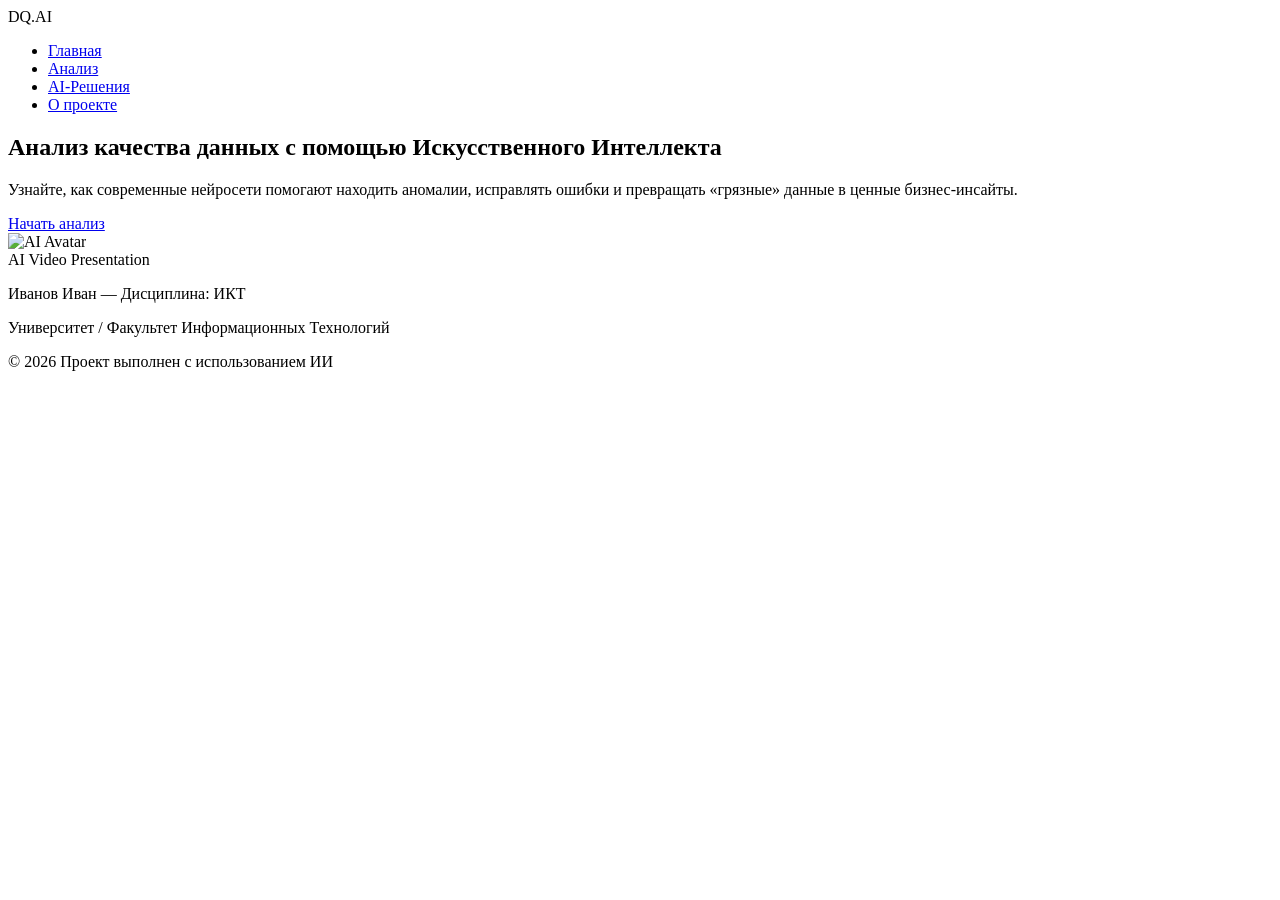
==== index.html @ f72f48d0 "Add files via upload" ====
<!DOCTYPE html>
<html lang="ru">
<head>
    <meta charset="UTF-8">
    <meta name="viewport" content="width=device-width, initial-scale=1.0">
    <title>DataQuality AI — Главная</title>
    <script src="https://cdn.tailwindcss.com"></script>
    <link rel="stylesheet" href="style.css">
</head>
<body class="bg-slate-50 text-slate-900 flex flex-col min-h-screen">

    <header class="bg-white shadow-md sticky top-0 z-50">
        <nav class="container mx-auto px-6 py-4 flex justify-between items-center">
            <div class="text-2xl font-bold text-blue-600">DQ.AI</div>
            <ul class="flex space-x-8 font-medium">
                <li><a href="index.html" class="text-blue-600 border-b-2 border-blue-600">Главная</a></li>
                <li><a href="analysis.html" class="hover:text-blue-600 transition">Анализ</a></li>
                <li><a href="solutions.html" class="hover:text-blue-600 transition">AI-Решения</a></li>
                <li><a href="about.html" class="hover:text-blue-600 transition">О проекте</a></li>
            </ul>
        </nav>
    </header>

    <main class="flex-grow">
        <section class="container mx-auto px-6 py-20 flex flex-col md:flex-row items-center">
            <div class="md:w-1/2">
                <h1 class="text-5xl font-extrabold leading-tight mb-6">
                    Анализ качества данных с помощью <span class="text-blue-600">Искусственного Интеллекта</span>
                </h1>
                <p class="text-lg text-slate-600 mb-8">
                    Узнайте, как современные нейросети помогают находить аномалии, исправлять ошибки и превращать «грязные» данные в ценные бизнес-инсайты.
                </p>
                <a href="analysis.html" class="bg-blue-600 text-white px-8 py-3 rounded-lg shadow-lg hover:bg-blue-700 transition">Начать анализ</a>
            </div>
            <div class="md:w-1/2 mt-12 md:mt-0 flex justify-center">
                <div class="relative w-80 h-80 bg-blue-100 rounded-full flex items-center justify-center overflow-hidden border-4 border-white shadow-2xl">
                    <img src="https://via.placeholder.com/400x400?text=AI+Avatar" alt="AI Avatar" class="w-full h-full object-cover">
                    <div class="absolute bottom-4 bg-white/80 backdrop-blur px-4 py-2 rounded-full text-sm font-semibold">AI Video Presentation</div>
                </div>
            </div>
        </section>
    </main>

    <footer class="bg-slate-900 text-slate-300 py-10">
        <div class="container mx-auto px-6 text-center">
            <p class="mb-2">Иванов Иван — Дисциплина: ИКТ</p>
            <p class="text-sm">Университет / Факультет Информационных Технологий</p>
            <p class="text-sm opacity-50 mt-4">© 2026 Проект выполнен с использованием ИИ</p>
        </div>
    </footer>
</body>
</html>
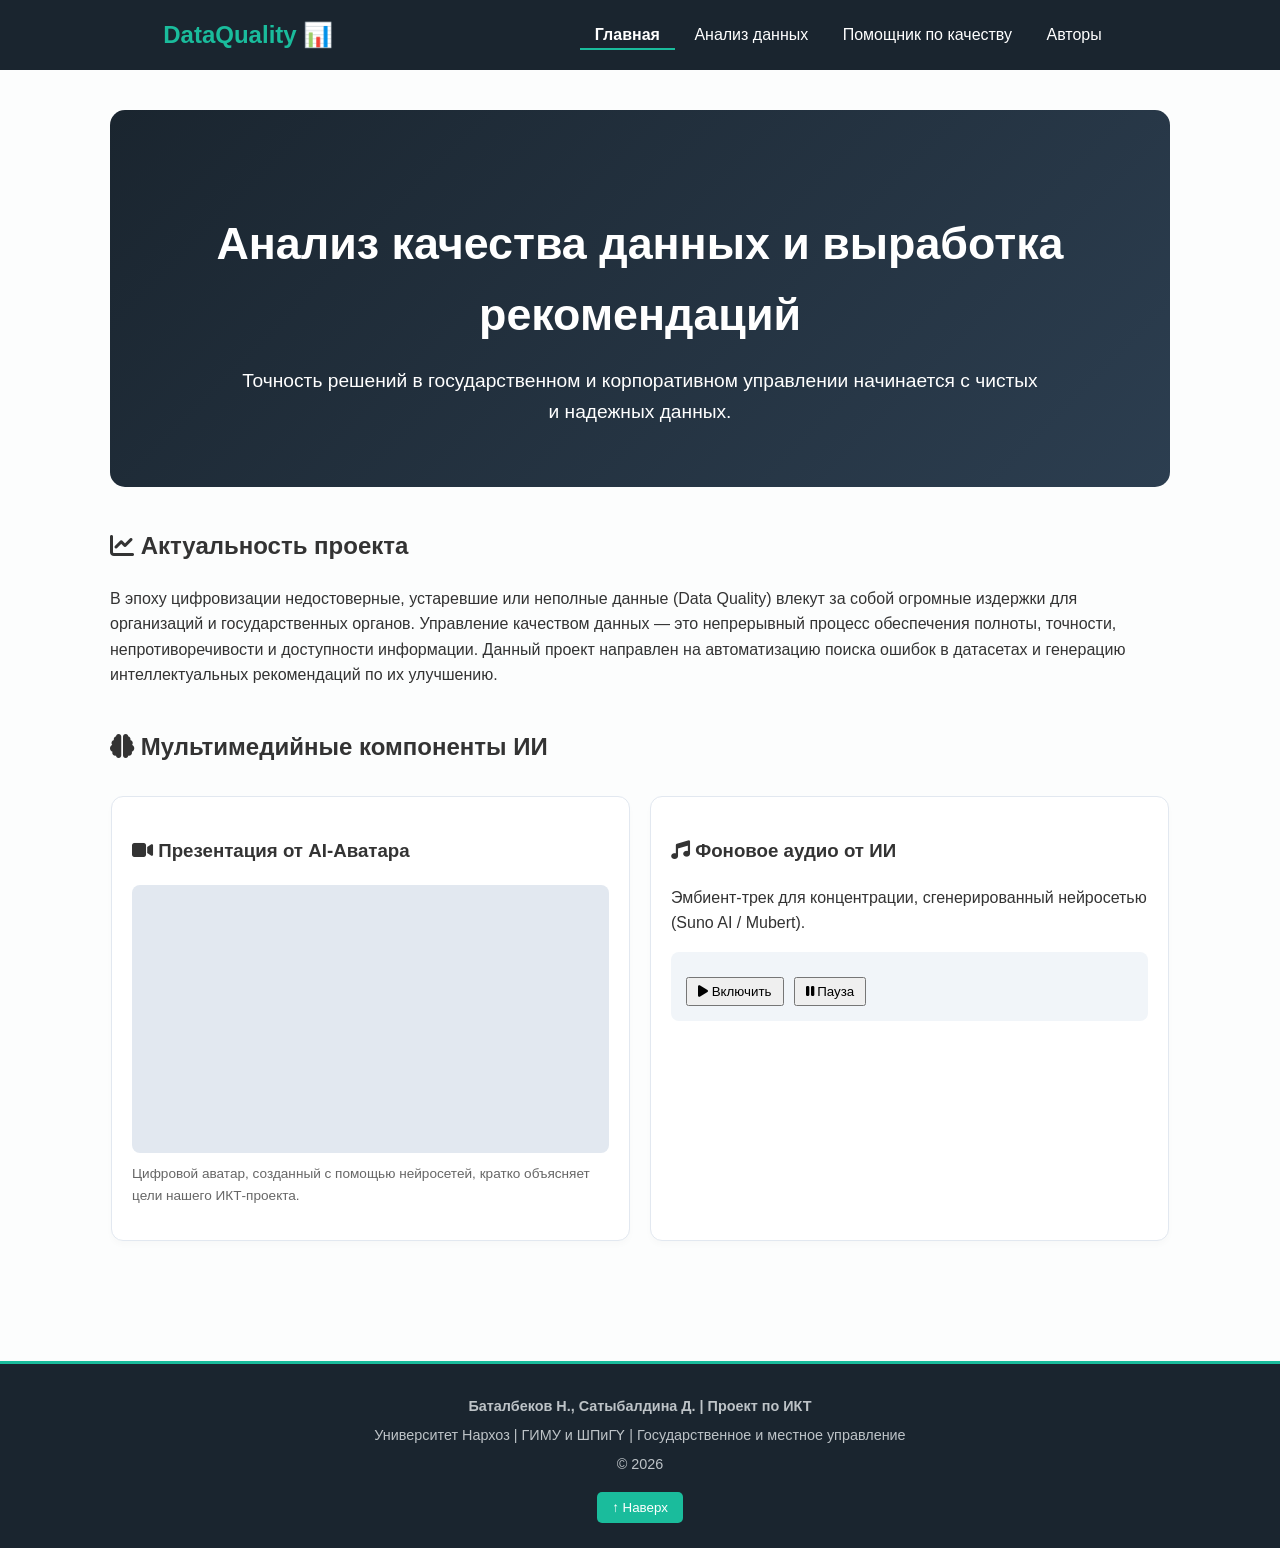
==== commit 36a0dfa1: "Add files via upload" ====
--- a/index.html
+++ b/index.html
@@ -2,51 +2,74 @@
 <html lang="ru">
 <head>
     <meta charset="UTF-8">
-    <meta name="viewport" content="width=device-width, initial-scale=1.0">
-    <title>DataQuality AI — Главная</title>
-    <script src="https://cdn.tailwindcss.com"></script>
+    <title>DataQuality | Главная</title>
     <link rel="stylesheet" href="style.css">
+    <link rel="stylesheet" href="https://cdnjs.cloudflare.com/ajax/libs/font-awesome/6.5.1/css/all.min.css">
 </head>
-<body class="bg-slate-50 text-slate-900 flex flex-col min-h-screen">
+<body>
 
-    <header class="bg-white shadow-md sticky top-0 z-50">
-        <nav class="container mx-auto px-6 py-4 flex justify-between items-center">
-            <div class="text-2xl font-bold text-blue-600">DQ.AI</div>
-            <ul class="flex space-x-8 font-medium">
-                <li><a href="index.html" class="text-blue-600 border-b-2 border-blue-600">Главная</a></li>
-                <li><a href="analysis.html" class="hover:text-blue-600 transition">Анализ</a></li>
-                <li><a href="solutions.html" class="hover:text-blue-600 transition">AI-Решения</a></li>
-                <li><a href="about.html" class="hover:text-blue-600 transition">О проекте</a></li>
-            </ul>
-        </nav>
-    </header>
+<header>
+    <nav>
+        <div class="logo">DataQuality 📊</div>
+        <div class="menu">
+            <a href="index.html" class="active">Главная</a>
+            <a href="dashboard.html">Анализ данных</a>
+            <a href="bot.html">Помощник по качеству</a>
+            <a href="creators.html">Авторы</a>
+        </div>
+    </nav>
+</header>
 
-    <main class="flex-grow">
-        <section class="container mx-auto px-6 py-20 flex flex-col md:flex-row items-center">
-            <div class="md:w-1/2">
-                <h1 class="text-5xl font-extrabold leading-tight mb-6">
-                    Анализ качества данных с помощью <span class="text-blue-600">Искусственного Интеллекта</span>
-                </h1>
-                <p class="text-lg text-slate-600 mb-8">
-                    Узнайте, как современные нейросети помогают находить аномалии, исправлять ошибки и превращать «грязные» данные в ценные бизнес-инсайты.
-                </p>
-                <a href="analysis.html" class="bg-blue-600 text-white px-8 py-3 rounded-lg shadow-lg hover:bg-blue-700 transition">Начать анализ</a>
+<main>
+    <section class="hero">
+        <h1 style="font-size: 2.8rem; margin-bottom: 15px;">Анализ качества данных и выработка рекомендаций</h1>
+        <p style="font-size: 1.2rem; max-width: 800px; margin: 0 auto;">Точность решений в государственном и корпоративном управлении начинается с чистых и надежных данных.</p>
+    </section>
+
+    <section class="analytics-intro" style="margin-bottom: 40px;">
+        <h2><i class="fas fa-chart-line"></i> Актуальность проекта</h2>
+        <p>В эпоху цифровизации недостоверные, устаревшие или неполные данные (Data Quality) влекут за собой огромные издержки для организаций и государственных органов. Управление качеством данных — это непрерывный процесс обеспечения полноты, точности, непротиворечивости и доступности информации. Данный проект направлен на автоматизацию поиска ошибок в датасетах и генерацию интеллектуальных рекомендаций по их улучшению.</p>
+    </section>
+
+    <section class="media-section">
+        <h2><i class="fas fa-brain"></i> Мультимедийные компоненты ИИ</h2>
+        <div class="media-container">
+            
+            <div class="media-card">
+                <h3><i class="fas fa-video"></i> Презентация от AI-Аватара</h3>
+                <div style="position:relative;padding-top:56.25%; background:#e2e8f0; border-radius:8px; overflow:hidden;">
+                    <iframe src="https://www.youtube.com/embed/dQw4w9WgXcQ" style="position:absolute;top:0;left:0;width:100%;height:100%;border:0;" allowfullscreen></iframe>
+                </div>
+                <p style="font-size:0.85rem; color:#666; margin-top:10px;">Цифровой аватар, созданный с помощью нейросетей, кратко объясняет цели нашего ИКТ-проекта.</p>
             </div>
-            <div class="md:w-1/2 mt-12 md:mt-0 flex justify-center">
-                <div class="relative w-80 h-80 bg-blue-100 rounded-full flex items-center justify-center overflow-hidden border-4 border-white shadow-2xl">
-                    <img src="https://via.placeholder.com/400x400?text=AI+Avatar" alt="AI Avatar" class="w-full h-full object-cover">
-                    <div class="absolute bottom-4 bg-white/80 backdrop-blur px-4 py-2 rounded-full text-sm font-semibold">AI Video Presentation</div>
+
+            <div class="media-card">
+                <h3><i class="fas fa-music"></i> Фоновое аудио от ИИ</h3>
+                <p>Эмбиент-трек для концентрации, сгенерированный нейросетью (Suno AI / Mubert).</p>
+                <div class="audio-controls">
+                    <audio id="bgMusic" loop style="width: 100%;">
+                        <source src="https://www.soundhelix.com/examples/mp3/SoundHelix-Song-1.mp3" type="audio/mpeg">
+                        Ваш браузер не поддерживает аудио.
+                    </audio>
+                    <div style="margin-top:10px; display:flex; gap:10px;">
+                        <button onclick="document.getElementById('bgMusic').play()" style="padding:5px 10px; cursor:pointer;"><i class="fas fa-play"></i> Включить</button>
+                        <button onclick="document.getElementById('bgMusic').pause()" style="padding:5px 10px; cursor:pointer;"><i class="fas fa-pause"></i> Пауза</button>
+                    </div>
                 </div>
             </div>
-        </section>
-    </main>
 
-    <footer class="bg-slate-900 text-slate-300 py-10">
-        <div class="container mx-auto px-6 text-center">
-            <p class="mb-2">Иванов Иван — Дисциплина: ИКТ</p>
-            <p class="text-sm">Университет / Факультет Информационных Технологий</p>
-            <p class="text-sm opacity-50 mt-4">© 2026 Проект выполнен с использованием ИИ</p>
         </div>
-    </footer>
+    </section>
+</main>
+
+<footer>
+    <div class="footer-content">
+        <p><strong>Баталбеков Н., Сатыбалдина Д. | Проект по ИКТ</strong></p>
+        <p>Университет Нархоз | ГИМУ и ШПиГҮ | Государственное и местное управление</p>
+        <p>© 2026</p>
+        <button id="backToTop" onclick="window.scrollTo(0, 0)">↑ Наверх</button>
+    </div>
+</footer>
+
 </body>
 </html>
--- a/style.css
+++ b/style.css
@@ -0,0 +1,210 @@
+/* Base Styles */
+body {
+    font-family: 'Segoe UI', Tahoma, Geneva, Verdana, sans-serif;
+    margin: 0;
+    line-height: 1.6;
+    display: flex;
+    flex-direction: column;
+    min-height: 100vh;
+    color: #333;
+    background-color: #fcfdfd;
+}
+
+header {
+    background: #1a252f;
+    color: white;
+    padding: 1rem 0;
+    position: sticky;
+    top: 0;
+    z-index: 1000;
+}
+
+nav {
+    display: flex;
+    justify-content: space-around;
+    align-items: center;
+    max-width: 1200px;
+    margin: auto;
+}
+
+.logo { font-size: 1.5rem; font-weight: bold; color: #1abc9c; }
+
+nav a {
+    color: white;
+    text-decoration: none;
+    padding: 5px 15px;
+    transition: color 0.3s;
+}
+
+nav a:hover { color: #1abc9c; }
+
+.active {
+    border-bottom: 2px solid #1abc9c;
+    font-weight: bold;
+}
+
+main {
+    flex: 1;
+    padding: 40px 20px;
+    max-width: 1100px;
+    margin: auto;
+    width: 100%;
+    box-sizing: border-box;
+}
+
+/* Hero Section */
+.hero {
+    background: linear-gradient(135deg, #1a252f 0%, #2c3e50 100%);
+    color: white;
+    padding: 60px 20px;
+    border-radius: 15px;
+    margin-bottom: 40px;
+    text-align: center;
+}
+
+/* Footer Styles */
+footer {
+    background: #1a252f;
+    color: #bdc3c7;
+    padding: 25px 20px;
+    text-align: center;
+    margin-top: 50px;
+    font-size: 0.9rem;
+    border-top: 3px solid #1abc9c;
+}
+
+.footer-content p { margin: 6px 0; }
+
+#backToTop {
+    background: #1abc9c;
+    color: white;
+    border: none;
+    padding: 8px 15px;
+    cursor: pointer;
+    border-radius: 5px;
+    transition: background 0.3s;
+    margin-top: 10px;
+}
+
+#backToTop:hover { background: #16a085; }
+
+/* Media, Audio & Video UI */
+.media-container {
+    display: flex;
+    gap: 20px;
+    justify-content: center;
+    flex-wrap: wrap;
+    margin: 30px 0;
+}
+
+.media-card {
+    background: #fff;
+    border: 1px solid #e2e8f0;
+    padding: 20px;
+    border-radius: 12px;
+    width: 45%;
+    min-width: 300px;
+    box-shadow: 0 4px 6px rgba(0,0,0,0.02);
+}
+
+.audio-controls {
+    background: #f1f5f9;
+    padding: 15px;
+    border-radius: 8px;
+    margin-top: 15px;
+}
+
+/* Tables & Dashboards */
+.table-container {
+    overflow-x: auto;
+    margin: 30px 0;
+    box-shadow: 0 4px 12px rgba(0,0,0,0.05);
+    border-radius: 8px;
+}
+
+table {
+    width: 100%;
+    border-collapse: collapse;
+    background: white;
+    text-align: left;
+}
+
+th, td { padding: 14px 20px; border-bottom: 1px solid #e2e8f0; }
+th { background: #2c3e50; color: white; }
+tr:hover { background: #f8fafc; }
+
+.status-badge {
+    padding: 4px 8px;
+    border-radius: 4px;
+    font-size: 0.85rem;
+    font-weight: bold;
+}
+.status-good { background: #d1fae5; color: #065f46; }
+.status-bad { background: #fee2e2; color: #991b1b; }
+
+/* Creators Layout */
+.creators-container {
+    display: flex;
+    justify-content: center;
+    gap: 40px;
+    flex-wrap: wrap;
+    margin-top: 30px;
+}
+
+.creator-card {
+    background: white;
+    border-radius: 15px;
+    box-shadow: 0 4px 15px rgba(0,0,0,0.05);
+    padding: 30px;
+    width: 320px;
+    text-align: center;
+    transition: transform 0.3s;
+    border-top: 5px solid #1abc9c;
+}
+
+.creator-card:hover { transform: translateY(-5px); }
+
+.profile-img {
+    font-size: 45px;
+    background: #f1f5f9;
+    width: 90px;
+    height: 90px;
+    line-height: 90px;
+    border-radius: 50%;
+    margin: 0 auto 25px;
+}
+
+.card-links {
+    display: flex;
+    justify-content: center;
+    gap: 15px;
+    margin-top: 25px;
+}
+
+.card-links a, .btn-copy-email {
+    text-decoration: none;
+    color: #2c3e50;
+    font-size: 0.9rem;
+    padding: 8px 14px;
+    background: #fff;
+    border: 1px solid #cbd5e1;
+    border-radius: 6px;
+    display: inline-flex;
+    align-items: center;
+    gap: 6px;
+    cursor: pointer;
+    font-family: inherit;
+    transition: all 0.2s ease;
+}
+
+.card-links a:hover, .btn-copy-email:hover {
+    background: #1abc9c;
+    color: white;
+    border-color: #1abc9c;
+}
+
+.btn-copy-email.copied {
+    background-color: #2ecc71 !important;
+    color: white !important;
+    border-color: #2ecc71 !important;
+}
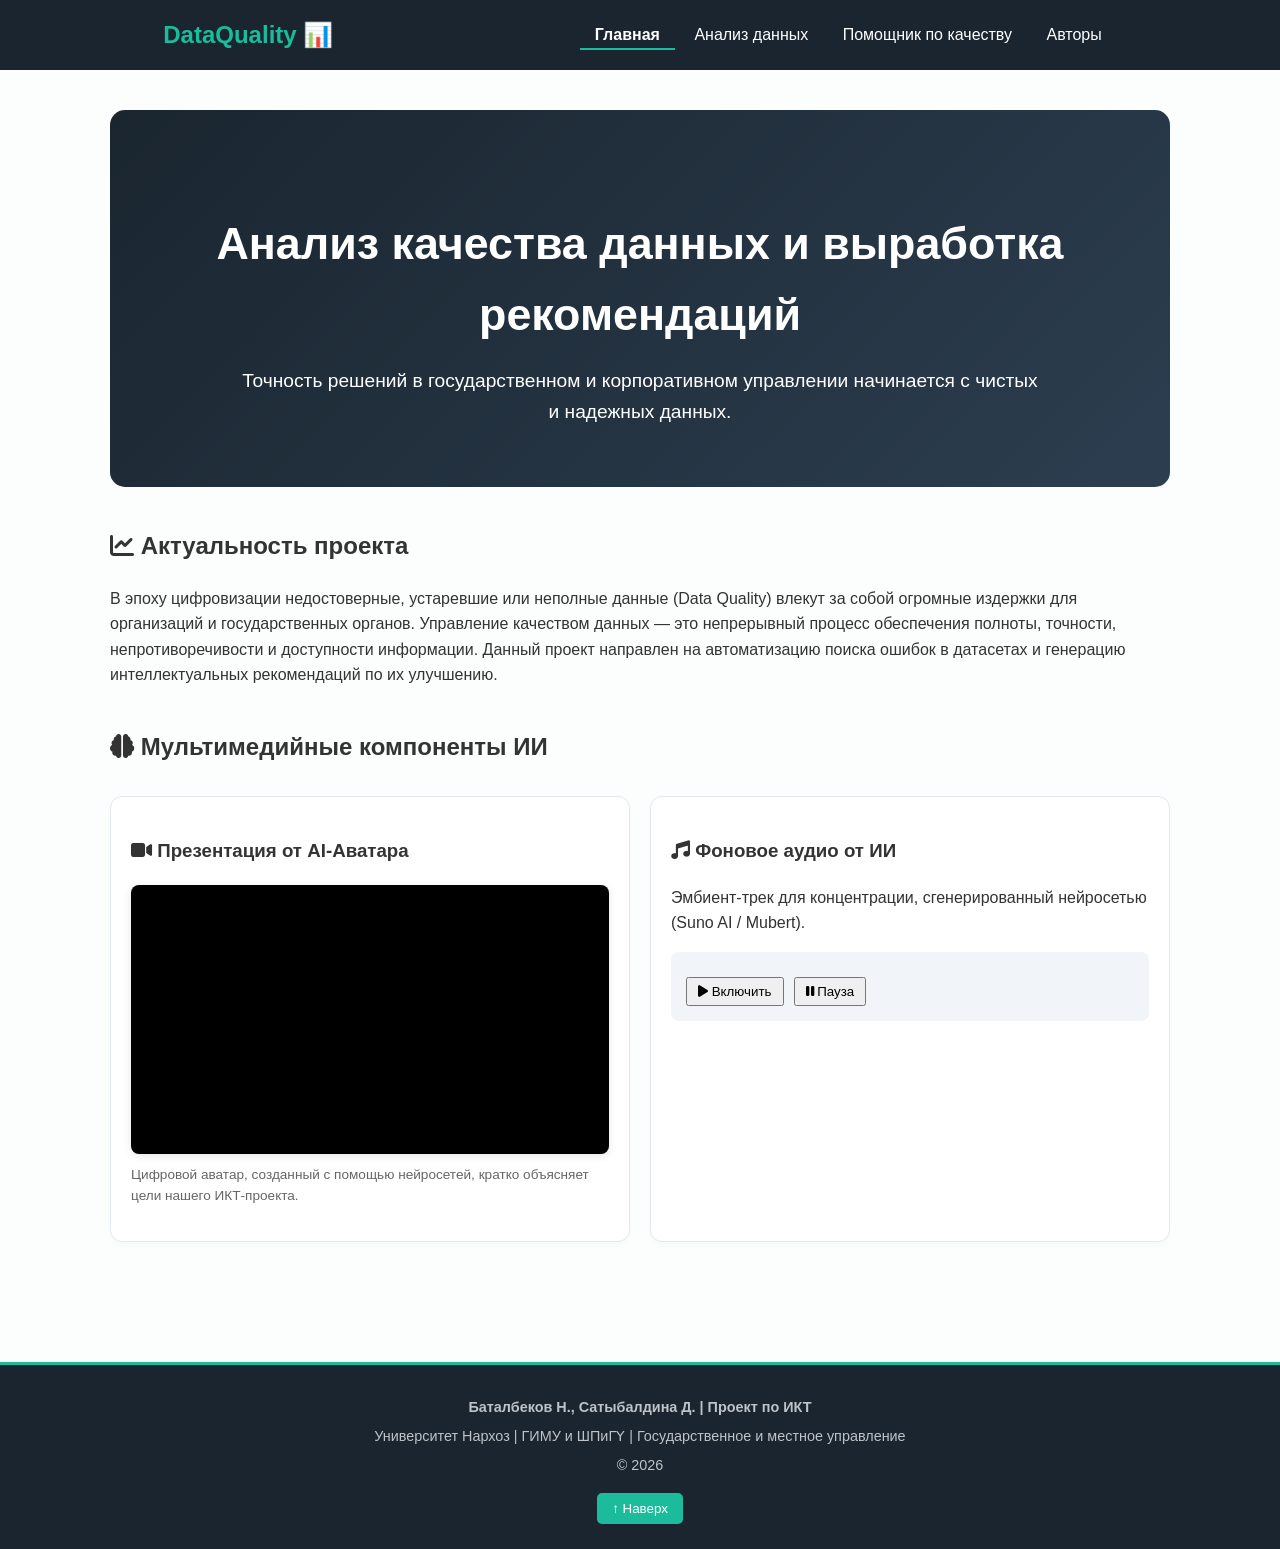
==== commit 63f478ea: "Update index.html" ====
--- a/index.html
+++ b/index.html
@@ -33,17 +33,21 @@
 
     <section class="media-section">
         <h2><i class="fas fa-brain"></i> Мультимедийные компоненты ИИ</h2>
-        <div class="media-container">
+        <div class="media-container" style="display: flex; gap: 20px; flex-wrap: wrap;">
             
-            <div class="media-card">
+            <div class="media-card" style="flex: 1; min-width: 300px;">
                 <h3><i class="fas fa-video"></i> Презентация от AI-Аватара</h3>
-                <div style="position:relative;padding-top:56.25%; background:#e2e8f0; border-radius:8px; overflow:hidden;">
-                    <iframe src="https://www.youtube.com/embed/dQw4w9WgXcQ" style="position:absolute;top:0;left:0;width:100%;height:100%;border:0;" allowfullscreen></iframe>
+                <div style="position: relative; padding-top: 56.25%; background: #000; border-radius: 8px; overflow: hidden; box-shadow: 0 2px 8px rgba(0,0,0,0.1);">
+                    <iframe src="https://app.heygen.com/embeds/905e6ff8b50a4a7eb741b9b1f9a1cafd" 
+                            style="position: absolute; top: 0; left: 0; width: 100%; height: 100%; border: 0;" 
+                            allow="fullscreen; autoplay; encrypted-media; picture-in-picture" 
+                            allowfullscreen>
+                    </iframe>
                 </div>
                 <p style="font-size:0.85rem; color:#666; margin-top:10px;">Цифровой аватар, созданный с помощью нейросетей, кратко объясняет цели нашего ИКТ-проекта.</p>
             </div>
 
-            <div class="media-card">
+            <div class="media-card" style="flex: 1; min-width: 300px;">
                 <h3><i class="fas fa-music"></i> Фоновое аудио от ИИ</h3>
                 <p>Эмбиент-трек для концентрации, сгенерированный нейросетью (Suno AI / Mubert).</p>
                 <div class="audio-controls">
@@ -72,4 +76,4 @@
 </footer>
 
 </body>
-</html>+</html>
